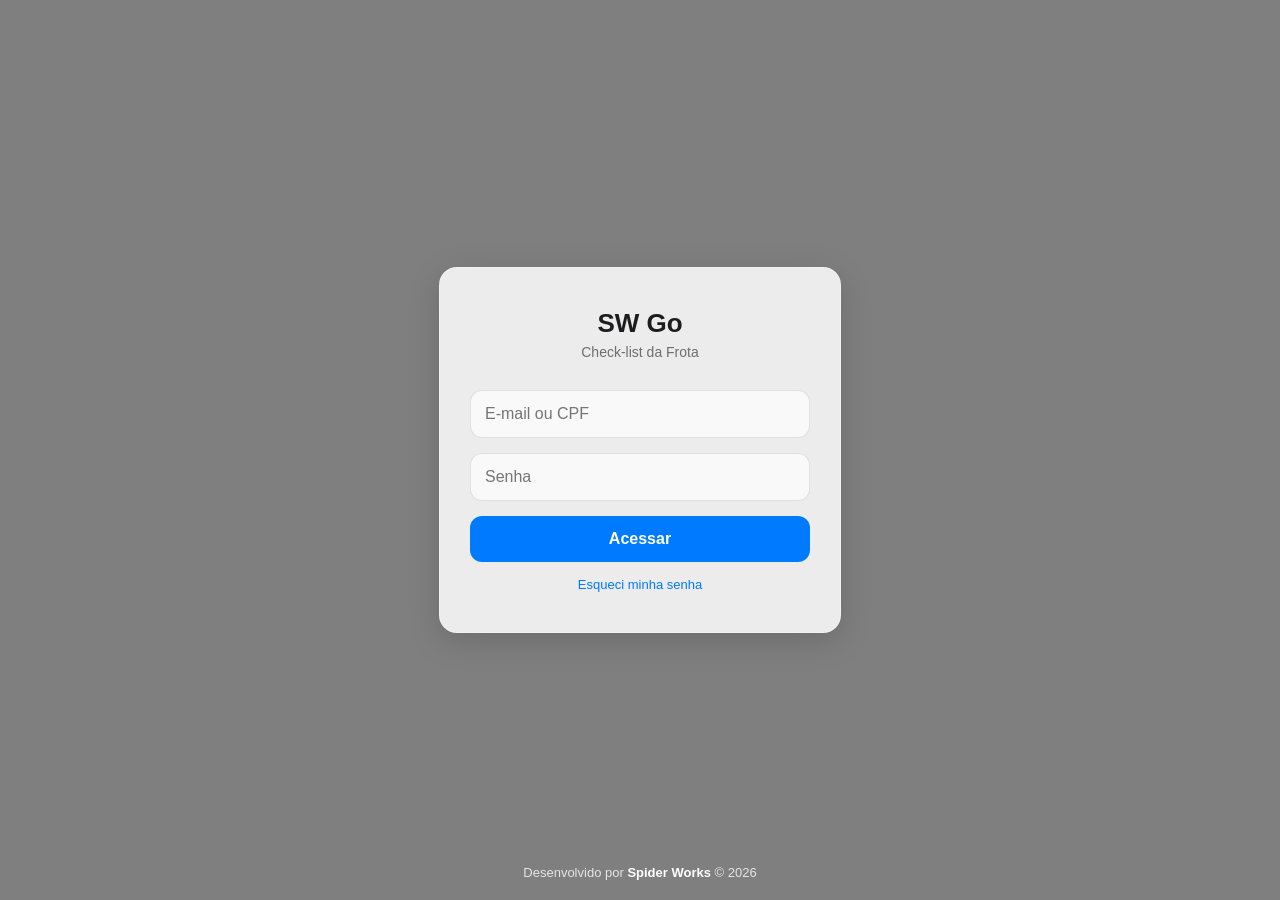
==== config_ssma.html @ 5482d2c9 "Primeira versao do projeto" ====
<!DOCTYPE html>
<html lang="pt-BR">
<head>
    <meta charset="UTF-8">
    <meta name="viewport" content="width=device-width, initial-scale=1.0, maximum-scale=1.0, user-scalable=no">
    <title>Configurações SSMA - Be8 Go</title>
    <style>
        /* Variáveis Globais de Cores (Suporte Light/Dark) */
        :root {
            --bg: #f2f2f7; --card: #ffffff; --text: #1c1c1e; --text-muted: #8e8e93; --border: #c6c6c8; --accent: #007aff; --danger: #ff3b30; --success: #34c759; --warning: #ff9500;
        }
        body.force-dark {
            --bg: #000000; --card: #1c1c1e; --text: #f2f2f7; --text-muted: #98989d; --border: #38383a; --accent: #0a84ff; --danger: #ff453a; --success: #32d74b; --warning: #ffd60a;
        }

        body { background-color: var(--bg); color: var(--text); font-family: -apple-system, BlinkMacSystemFont, "Segoe UI", Roboto, Helvetica, Arial, sans-serif; margin: 0; padding: 0; padding-bottom: 80px; transition: background-color 0.3s, color 0.3s; }
        
        .header-ssma { margin: 20px 15px; padding-bottom: 10px; border-bottom: 1px solid var(--border); display: flex; justify-content: space-between; align-items: center; }
        .header-title { font-size: 22px; font-weight: 700; color: var(--text); display: flex; align-items: center; gap: 8px; }
        
        .apple-card { background: var(--card); border-radius: 16px; padding: 20px; margin: 15px; box-shadow: 0 4px 12px rgba(0,0,0,0.05); border: 1px solid var(--border); transition: background-color 0.3s; }
        
        input[type="text"], input[type="number"], select { width: 100%; padding: 14px; margin-bottom: 15px; border-radius: 10px; border: 1px solid var(--border); background: var(--bg); color: var(--text); font-size: 15px; box-sizing: border-box; -webkit-appearance: none; transition: background-color 0.3s, color 0.3s; }
        
        .grid-validade { display: grid; grid-template-columns: 1fr 1fr; gap: 15px; }
        
        /* Botões Estilo Apple */
        .btn-apple { background: var(--accent); color: #fff; border: none; padding: 14px 20px; border-radius: 12px; font-size: 16px; font-weight: 600; cursor: pointer; transition: 0.2s; text-align: center; display: inline-block; width: 100%; box-sizing: border-box;}
        .btn-apple:active { opacity: 0.8; transform: scale(0.98); }
        .btn-apple-outline { background: transparent; border: 2px solid var(--accent); color: var(--accent); padding: 12px 20px; border-radius: 12px; font-weight: 600; cursor: pointer; transition: 0.2s; text-align: center; }
        .btn-apple-outline:active { background: rgba(0, 122, 255, 0.1); }

        /* Botões Planilha */
        .spreadsheet-actions { display: grid; grid-template-columns: 1fr 1fr 1fr; gap: 10px; margin-bottom: 15px; }
        .btn-sheet { padding: 12px; border-radius: 10px; font-weight: 600; font-size: 13px; cursor: pointer; border: 1px solid var(--border); background: var(--bg); color: var(--text); display: flex; align-items: center; justify-content: center; gap: 5px; transition: 0.2s; text-align: center;}
        .btn-sheet.import { background: rgba(52, 199, 89, 0.1); color: var(--success); border-color: var(--success); }
        .btn-sheet.export { background: rgba(0, 122, 255, 0.1); color: var(--accent); border-color: var(--accent); }
        .btn-sheet:active { opacity: 0.7; }

        @media (max-width: 600px) {
            .spreadsheet-actions { grid-template-columns: 1fr; }
        }

        /* Apple Switch Toggle */
        .switch { position: relative; display: inline-block; width: 50px; height: 30px; flex-shrink: 0; }
        .switch input { opacity: 0; width: 0; height: 0; }
        .slider { position: absolute; cursor: pointer; top: 0; left: 0; right: 0; bottom: 0; background-color: var(--border); transition: .4s; border-radius: 34px; }
        .slider:before { position: absolute; content: ""; height: 22px; width: 22px; left: 4px; bottom: 4px; background-color: white; transition: .4s; border-radius: 50%; box-shadow: 0 2px 4px rgba(0,0,0,0.2); }
        input:checked + .slider { background-color: var(--success); }
        input:checked + .slider:before { transform: translateX(20px); }

        /* Lista de Perguntas */
        .pergunta-item { display: flex; justify-content: space-between; align-items: flex-start; padding: 15px 0; border-bottom: 1px solid var(--border); gap: 15px;}
        .pergunta-item:last-child { border-bottom: none; }
        .pergunta-texto { font-size: 15px; font-weight: 600; margin-bottom: 8px; line-height: 1.3;}
        .pergunta-badges { display: flex; flex-wrap: wrap; gap: 6px; margin-top: 5px; }
        .badge { font-size: 11px; padding: 4px 8px; border-radius: 12px; font-weight: 700; text-transform: uppercase; letter-spacing: 0.5px;}
        
        .badge-mot { background: rgba(0, 122, 255, 0.15); color: var(--accent); }
        .badge-cav { background: rgba(255, 149, 0, 0.15); color: var(--warning); }
        .badge-car { background: rgba(52, 199, 89, 0.15); color: var(--success); }
        .badge-foto { background: rgba(255, 59, 48, 0.15); color: var(--danger); border: 1px solid var(--danger);}

        .form-add { background: var(--bg); padding: 20px; border-radius: 14px; border: 1px solid var(--border); margin-bottom: 10px; transition: background-color 0.3s; }
        .form-row { display: flex; align-items: center; justify-content: space-between; background: var(--card); padding: 12px 15px; border-radius: 10px; margin-bottom: 15px; border: 1px solid var(--border); transition: background-color 0.3s; }
        
        .action-btns { display: flex; gap: 8px; flex-direction: column; align-items: flex-end;}
        .btn-icon { background: var(--card); border: 1px solid var(--border); color: var(--text); padding: 8px 12px; border-radius: 8px; cursor: pointer; font-size: 13px; font-weight: 600; display: flex; align-items: center; gap: 5px; transition: 0.2s;}
        .btn-icon:hover { filter: brightness(0.9); }
        .btn-icon.edit { color: var(--accent); }
        .btn-icon.delete { color: var(--danger); border-color: rgba(255, 59, 48, 0.3); background: rgba(255, 59, 48, 0.05); }
    </style>
</head>
<body>
    <div id="menu-container"></div> <div class="container" style="max-width: 800px; margin: 0 auto;">
        
        <div class="header-ssma">
            <div class="header-title">⚙️ Painel SSMA</div>
        </div>

        <div class="apple-card">
            <h2 style="margin-top: 0; font-size: 18px;">Prazos de Validade (Dias)</h2>
            <p style="font-size: 13px; color: var(--text-muted); margin-bottom: 15px;">Defina a validade de cada checklist.</p>
            
            <input type="hidden" id="id_validade"> 
            
            <div class="grid-validade">
                <div><label>Cavalo Mecânico</label><input type="number" id="v_cavalo" placeholder="Ex: 30"></div>
                <div><label>Carreta (Padrão)</label><input type="number" id="v_padrao" placeholder="Ex: 30"></div>
                <div><label>Carreta Tanque</label><input type="number" id="v_tanque" placeholder="Ex: 15"></div>
                <div><label>Carreta Baú</label><input type="number" id="v_bau" placeholder="Ex: 30"></div>
                <div><label>Prancha</label><input type="number" id="v_prancha" placeholder="Ex: 10"></div>
                <div><label>Graneleiro</label><input type="number" id="v_graneleiro" placeholder="Ex: 30"></div>
            </div>
            <button class="btn-apple" style="background-color: var(--success);" onclick="salvarValidades()">💾 Guardar Validades</button>
        </div>

        <div class="apple-card">
            <h2 style="margin-top:0; font-size:18px;">Gestão em Massa (CSV)</h2>
            <p style="font-size:13px; color:var(--text-muted); margin-bottom: 15px;">Importe novas perguntas ou extraia o banco de dados atual para o Excel.</p>
            
            <div class="spreadsheet-actions">
                <button class="btn-sheet" onclick="exportarModeloCSV()">📥 Modelo CSV (Vazio)</button>
                <button class="btn-sheet import" onclick="document.getElementById('inputCSV').click()">📤 Importar CSV</button>
                <button class="btn-sheet export" onclick="exportarBancoCompleto()">📊 Extrair Banco Atual</button>
                
                <input type="file" id="inputCSV" style="display:none" accept=".csv" onchange="importarCSV(this)">
            </div>
        </div>

        <div class="apple-card" id="formScrollTarget">
            <h2 id="tituloFormPergunta" style="margin-top: 0; font-size: 18px;">➕ Adicionar Nova Pergunta</h2>
            <div class="form-add">
                <input type="hidden" id="edit_id_pergunta">

                <label>Texto da Pergunta</label>
                <input type="text" id="nova_pergunta" placeholder="Ex: Cintos de segurança em bom estado?">
                
                <div class="grid-validade">
                    <div>
                        <label>Categoria</label>
                        <select id="nova_categoria" onchange="verificarCategoriaCarreta()">
                            <option value="motorista">Motorista</option>
                            <option value="cavalo">Cavalo Mecânico</option>
                            <option value="carreta">Carreta</option>
                        </select>
                    </div>
                    
                    <div id="container_tipo_carreta" style="display: none;">
                        <label>Exibir em qual tipo?</label>
                        <select id="novo_tipo_carreta">
                            <option value="todos">Todas as Carretas</option>
                            <option value="tanque">Apenas Tanque</option>
                            <option value="bau">Apenas Baú / Sider</option>
                            <option value="prancha">Apenas Prancha</option>
                            <option value="graneleiro">Apenas Graneleiro</option>
                        </select>
                    </div>
                </div>

                <div class="form-row">
                    <div>
                        <strong style="display:block; font-size: 14px;">📸 Exigir Foto em caso de Falha?</strong>
                        <span style="font-size: 12px; color: var(--text-muted);">Torna o envio de foto obrigatório se marcado "Falha".</span>
                    </div>
                    <label class="switch">
                        <input type="checkbox" id="foto_obrigatoria" checked>
                        <span class="slider"></span>
                    </label>
                </div>

                <div style="display: flex; gap: 10px;">
                    <button id="btnCancelarEdicao" class="btn-apple-outline" style="flex: 1; display: none;" onclick="cancelarEdicao()">Cancelar</button>
                    <button id="btnSalvarPergunta" class="btn-apple" style="flex: 2;" onclick="salvarPergunta()">Adicionar ao Banco</button>
                </div>
            </div>
        </div>

        <div class="apple-card">
            <h2 style="margin-top: 0; font-size: 18px;">📋 Banco de Perguntas</h2>
            <p style="font-size: 13px; color: var(--text-muted); margin-bottom: 15px;">Gerencie as perguntas que aparecem no aplicativo do operador.</p>
            <div id="lista_perguntas_dinamica">
                <p style="text-align: center; color: var(--text-muted);">A carregar banco de dados...</p>
            </div>
        </div>
    </div>

    <script src="menu.js"></script>

    <script>
        const token = localStorage.getItem('pb_token');
        if (!token) { window.location.href = 'login.html'; }

        const POCKETBASE_URL = 'https://be8-be8-backend.i6qanl.easypanel.host';
        const TABELA_VALIDADE = 'site_checklist_config_validade';
        const TABELA_PERGUNTAS = 'site_checklist_banco_perguntas';
        const cabecalhosAuth = { 
            'Authorization': 'Bearer ' + token,
            'Content-Type': 'application/json'
        };

        // ==========================================
        // 1. DINÂMICA DO FORMULÁRIO (Exibir opções de Carreta)
        // ==========================================
        function verificarCategoriaCarreta() {
            const categoria = document.getElementById('nova_categoria').value;
            const containerCarreta = document.getElementById('container_tipo_carreta');
            
            if (categoria === 'carreta') {
                containerCarreta.style.display = 'block';
            } else {
                containerCarreta.style.display = 'none';
                document.getElementById('novo_tipo_carreta').value = 'todos'; 
            }
        }

        // ==========================================
        // 2. GESTÃO DAS VALIDADES
        // ==========================================
        async function carregarValidades() {
            try {
                const res = await fetch(`${POCKETBASE_URL}/api/collections/${TABELA_VALIDADE}/records?perPage=1`, { headers: cabecalhosAuth });
                const data = await res.json();
                if (data.items && data.items.length > 0) {
                    const config = data.items[0];
                    document.getElementById('id_validade').value = config.id;
                    document.getElementById('v_cavalo').value = config.dias_cavalo || '';
                    document.getElementById('v_padrao').value = config.dias_carreta || '';
                    document.getElementById('v_tanque').value = config.dias_tanque || '';
                    document.getElementById('v_bau').value = config.dias_bau || '';
                    document.getElementById('v_prancha').value = config.dias_prancha || '';
                    document.getElementById('v_graneleiro').value = config.dias_graneleiro || '';
                }
            } catch(e) { console.error("Erro validades", e); }
        }

        async function salvarValidades() {
            const idRegistro = document.getElementById('id_validade').value;
            const payload = {
                dias_cavalo: parseInt(document.getElementById('v_cavalo').value) || 30,
                dias_carreta: parseInt(document.getElementById('v_padrao').value) || 30,
                dias_tanque: parseInt(document.getElementById('v_tanque').value) || 30,
                dias_bau: parseInt(document.getElementById('v_bau').value) || 30,
                dias_prancha: parseInt(document.getElementById('v_prancha').value) || 30,
                dias_graneleiro: parseInt(document.getElementById('v_graneleiro').value) || 30,
            };

            try {
                const metodo = idRegistro ? 'PATCH' : 'POST';
                const url = idRegistro 
                    ? `${POCKETBASE_URL}/api/collections/${TABELA_VALIDADE}/records/${idRegistro}`
                    : `${POCKETBASE_URL}/api/collections/${TABELA_VALIDADE}/records`;

                const res = await fetch(url, { method: metodo, headers: cabecalhosAuth, body: JSON.stringify(payload) });
                if (res.ok) {
                    alert("✅ Validades atualizadas!");
                    carregarValidades();
                } else alert("🚨 Erro ao guardar validades.");
            } catch(e) { alert("Erro de ligação."); }
        }

        // ==========================================
        // 3. IMPORTAÇÃO E EXPORTAÇÃO CSV
        // ==========================================
        function exportarModeloCSV() {
            const colunas = "pergunta,categoria,tipo_carreta,ativo,foto_obrigatoria,ordem\n";
            const exemplo = "O motorista esta com EPI completo?,motorista,todos,true,true,1\nExtintor de incendio na validade e lacrado?,cavalo,todos,true,true,2\nValvulas do tanque sem vazamento?,carreta,tanque,true,true,3\n";
            
            const blob = new Blob([colunas + exemplo], { type: 'text/csv;charset=utf-8;' });
            const link = document.createElement("a");
            link.href = URL.createObjectURL(blob);
            link.download = "modelo_perguntas_ssma.csv";
            link.click();
        }

        async function exportarBancoCompleto() {
            try {
                const res = await fetch(`${POCKETBASE_URL}/api/collections/${TABELA_PERGUNTAS}/records?perPage=500&sort=categoria,ordem`, { headers: cabecalhosAuth });
                const data = await res.json();
                
                if (!data.items || data.items.length === 0) {
                    alert("O banco está vazio!");
                    return;
                }

                let csv = "pergunta,categoria,tipo_carreta,ativo,foto_obrigatoria,ordem\n";
                data.items.forEach(p => {
                    // Substitui quebras de linha e envolve a pergunta em aspas para evitar que vírgulas quebrem o CSV
                    const perguntaSegura = p.pergunta.replace(/"/g, '""').replace(/\n/g, ' '); 
                    csv += `"${perguntaSegura}","${p.categoria}","${p.tipo_carreta}",${p.ativo},${p.foto_obrigatoria},${p.ordem}\n`;
                });

                const blob = new Blob([csv], { type: 'text/csv;charset=utf-8;' });
                const link = document.createElement("a");
                link.href = URL.createObjectURL(blob);
                link.download = "banco_completo_perguntas_ssma.csv";
                link.click();
            } catch(e) { alert("Erro ao extrair banco."); }
        }

        async function importarCSV(input) {
            const file = input.files[0];
            if (!file) return;

            const reader = new FileReader();
            reader.onload = async (e) => {
                const linhas = e.target.result.split('\n');
                
                // Processa a partir da segunda linha (pula o cabeçalho)
                for (let i = 1; i < linhas.length; i++) {
                    if(!linhas[i].trim()) continue; 
                    
                    // Regex para lidar com vírgulas dentro de aspas no CSV
                    const dados = linhas[i].match(/(".*?"|[^",\s]+)(?=\s*,|\s*$)/g) || [];
                    if (dados.length < 5) continue;

                    const perguntaLimpa = dados[0].replace(/^"|"$/g, '').trim();

                    const payload = {
                        pergunta: perguntaLimpa,
                        categoria: dados[1].replace(/^"|"$/g, '').trim(),
                        tipo_carreta: dados[2].replace(/^"|"$/g, '').trim() || 'todos',
                        ativo: dados[3].replace(/^"|"$/g, '').trim().toLowerCase() === 'true',
                        foto_obrigatoria: dados[4].replace(/^"|"$/g, '').trim().toLowerCase() === 'true',
                        ordem: parseInt(dados[5] || '99')
                    };

                    await fetch(`${POCKETBASE_URL}/api/collections/${TABELA_PERGUNTAS}/records`, {
                        method: 'POST', headers: cabecalhosAuth, body: JSON.stringify(payload)
                    });
                }
                alert("✅ Importação de perguntas concluída com sucesso!");
                input.value = ""; 
                carregarPerguntas(); 
            };
            reader.readAsText(file);
        }

        // ==========================================
        // 4. GESTÃO DO BANCO DE PERGUNTAS (Lista, Editar, Deletar)
        // ==========================================
        let listaPerguntasGlobal = [];

        async function carregarPerguntas() {
            try {
                const res = await fetch(`${POCKETBASE_URL}/api/collections/${TABELA_PERGUNTAS}/records?perPage=500&sort=categoria,ordem`, { headers: cabecalhosAuth });
                const data = await res.json();
                const container = document.getElementById('lista_perguntas_dinamica');
                container.innerHTML = '';

                if (data.items && data.items.length > 0) {
                    listaPerguntasGlobal = data.items; 
                    
                    data.items.forEach(p => {
                        let badgeClass = 'badge-mot';
                        if (p.categoria === 'cavalo') badgeClass = 'badge-cav';
                        if (p.categoria === 'carreta') badgeClass = 'badge-car';

                        const reqFotoHTML = p.foto_obrigatoria 
                            ? `<span class="badge badge-foto">📸 Foto Obrigatória</span>` 
                            : '';

                        const itemHTML = `
                            <div class="pergunta-item">
                                <div style="flex: 1;">
                                    <div class="pergunta-texto">${p.pergunta}</div>
                                    <div class="pergunta-badges">
                                        <span class="badge ${badgeClass}">${p.categoria}</span>
                                        ${p.categoria === 'carreta' ? `<span class="badge" style="background:var(--border); color:var(--text);">Filtro: ${p.tipo_carreta}</span>` : ''}
                                        ${reqFotoHTML}
                                    </div>
                                </div>
                                <div class="action-btns">
                                    <label class="switch" style="margin-bottom: 5px;">
                                        <input type="checkbox" ${p.ativo ? 'checked' : ''} onchange="alterarStatusPergunta('${p.id}', this.checked)">
                                        <span class="slider"></span>
                                    </label>
                                    <div style="display:flex; gap: 5px;">
                                        <button class="btn-icon edit" onclick="editarPergunta('${p.id}')">✏️ Editar</button>
                                        <button class="btn-icon delete" onclick="excluirPergunta('${p.id}')">🗑️ Apagar</button>
                                    </div>
                                </div>
                            </div>
                        `;
                        container.innerHTML += itemHTML;
                    });
                } else {
                    container.innerHTML = '<p style="text-align: center; color: var(--text-muted);">Nenhuma pergunta cadastrada.</p>';
                }
            } catch(e) { console.error("Erro ao carregar perguntas", e); }
        }

        async function salvarPergunta() {
            const idEdit = document.getElementById('edit_id_pergunta').value;
            const texto = document.getElementById('nova_pergunta').value;
            const categoria = document.getElementById('nova_categoria').value;
            const tipo = document.getElementById('novo_tipo_carreta').value;
            const fotoReq = document.getElementById('foto_obrigatoria').checked;

            if(!texto) { alert("Escreva o texto da pergunta!"); return; }

            const payload = {
                pergunta: texto,
                categoria: categoria,
                tipo_carreta: categoria === 'carreta' ? tipo : 'todos',
                foto_obrigatoria: fotoReq,
                ativo: true,
                ordem: 99
            };

            try {
                const metodo = idEdit ? 'PATCH' : 'POST';
                const url = idEdit 
                    ? `${POCKETBASE_URL}/api/collections/${TABELA_PERGUNTAS}/records/${idEdit}`
                    : `${POCKETBASE_URL}/api/collections/${TABELA_PERGUNTAS}/records`;

                const res = await fetch(url, { method: metodo, headers: cabecalhosAuth, body: JSON.stringify(payload) });

                if (res.ok) {
                    cancelarEdicao(); 
                    carregarPerguntas();
                } else alert("🚨 Erro ao processar pergunta.");
            } catch(e) { alert("Erro de ligação."); }
        }

        async function alterarStatusPergunta(id, statusAtual) {
            try {
                await fetch(`${POCKETBASE_URL}/api/collections/${TABELA_PERGUNTAS}/records/${id}`, {
                    method: 'PATCH',
                    headers: cabecalhosAuth,
                    body: JSON.stringify({ ativo: statusAtual })
                });
            } catch(e) { alert("Erro ao atualizar o status no banco."); carregarPerguntas(); }
        }

        // ==========================================
        // 5. EDIÇÃO E EXCLUSÃO
        // ==========================================
        function editarPergunta(id) {
            const pergunta = listaPerguntasGlobal.find(p => p.id === id);
            if(!pergunta) return;

            document.getElementById('edit_id_pergunta').value = pergunta.id;
            document.getElementById('nova_pergunta').value = pergunta.pergunta;
            document.getElementById('nova_categoria').value = pergunta.categoria;
            verificarCategoriaCarreta(); 
            if (pergunta.categoria === 'carreta') {
                document.getElementById('novo_tipo_carreta').value = pergunta.tipo_carreta || 'todos';
            }
            document.getElementById('foto_obrigatoria').checked = pergunta.foto_obrigatoria;

            document.getElementById('tituloFormPergunta').innerText = "✏️ Editar Pergunta";
            document.getElementById('btnSalvarPergunta').innerText = "Guardar Alterações";
            document.getElementById('btnSalvarPergunta').style.backgroundColor = "var(--warning)";
            document.getElementById('btnSalvarPergunta').style.color = "#000";
            document.getElementById('btnCancelarEdicao').style.display = "block";

            document.getElementById('formScrollTarget').scrollIntoView({ behavior: 'smooth' });
        }

        function cancelarEdicao() {
            document.getElementById('edit_id_pergunta').value = '';
            document.getElementById('nova_pergunta').value = '';
            document.getElementById('nova_categoria').value = 'motorista';
            verificarCategoriaCarreta();
            document.getElementById('foto_obrigatoria').checked = true;

            document.getElementById('tituloFormPergunta').innerText = "➕ Adicionar Nova Pergunta";
            document.getElementById('btnSalvarPergunta').innerText = "Adicionar ao Banco";
            document.getElementById('btnSalvarPergunta').style.backgroundColor = "var(--accent)";
            document.getElementById('btnSalvarPergunta').style.color = "#fff";
            document.getElementById('btnCancelarEdicao').style.display = "none";
        }

        async function excluirPergunta(id) {
            if(confirm("Tem certeza que deseja APAGAR esta pergunta? Esta ação não pode ser desfeita.")) {
                try {
                    const res = await fetch(`${POCKETBASE_URL}/api/collections/${TABELA_PERGUNTAS}/records/${id}`, {
                        method: 'DELETE',
                        headers: cabecalhosAuth
                    });
                    if (res.ok) {
                        carregarPerguntas();
                    } else alert("Erro ao tentar apagar a pergunta.");
                } catch(e) { alert("Erro de ligação com o servidor."); }
            }
        }

        // Inicializa a página
        carregarValidades();
        carregarPerguntas();
        verificarCategoriaCarreta(); 
    </script>
</body>
</html>
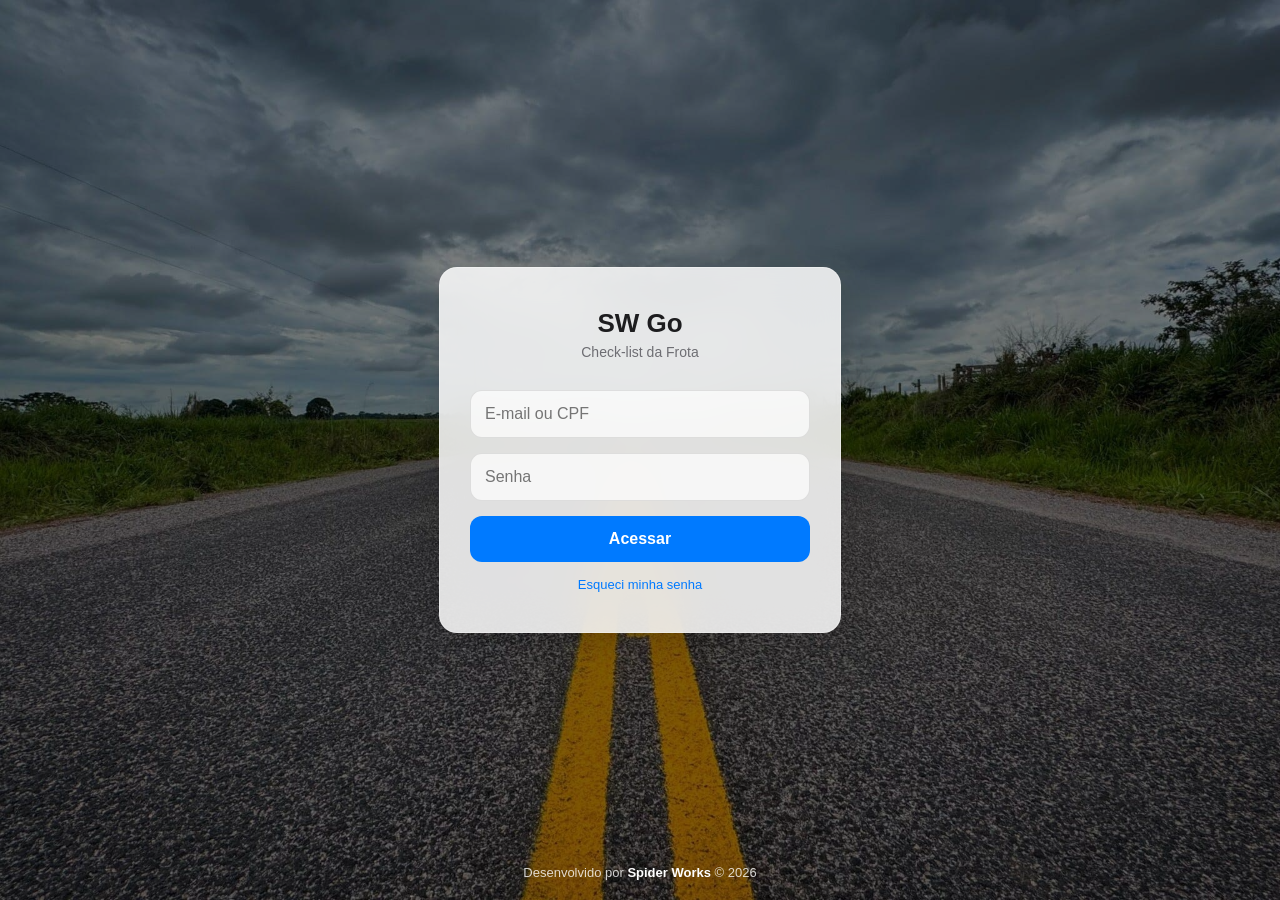
==== commit 535df0b1: "Primeira versao do projeto" ====
--- a/config_ssma.html
+++ b/config_ssma.html
@@ -5,85 +5,57 @@
     <meta name="viewport" content="width=device-width, initial-scale=1.0, maximum-scale=1.0, user-scalable=no">
     <title>Configurações SSMA - Be8 Go</title>
     <style>
-        /* Variáveis Globais de Cores (Suporte Light/Dark) */
-        :root {
-            --bg: #f2f2f7; --card: #ffffff; --text: #1c1c1e; --text-muted: #8e8e93; --border: #c6c6c8; --accent: #007aff; --danger: #ff3b30; --success: #34c759; --warning: #ff9500;
-        }
-        body.force-dark {
-            --bg: #000000; --card: #1c1c1e; --text: #f2f2f7; --text-muted: #98989d; --border: #38383a; --accent: #0a84ff; --danger: #ff453a; --success: #32d74b; --warning: #ffd60a;
-        }
-
-        body { background-color: var(--bg); color: var(--text); font-family: -apple-system, BlinkMacSystemFont, "Segoe UI", Roboto, Helvetica, Arial, sans-serif; margin: 0; padding: 0; padding-bottom: 80px; transition: background-color 0.3s, color 0.3s; }
-        
+        :root { --bg: #f2f2f7; --card: #ffffff; --text: #1c1c1e; --text-muted: #8e8e93; --border: #c6c6c8; --accent: #007aff; --danger: #ff3b30; --success: #34c759; --warning: #ff9500; }
+        body { background-color: var(--bg); color: var(--text); font-family: -apple-system, BlinkMacSystemFont, "Segoe UI", sans-serif; margin: 0; padding: 0; padding-bottom: 80px; }
         .header-ssma { margin: 20px 15px; padding-bottom: 10px; border-bottom: 1px solid var(--border); display: flex; justify-content: space-between; align-items: center; }
         .header-title { font-size: 22px; font-weight: 700; color: var(--text); display: flex; align-items: center; gap: 8px; }
-        
-        .apple-card { background: var(--card); border-radius: 16px; padding: 20px; margin: 15px; box-shadow: 0 4px 12px rgba(0,0,0,0.05); border: 1px solid var(--border); transition: background-color 0.3s; }
-        
-        input[type="text"], input[type="number"], select { width: 100%; padding: 14px; margin-bottom: 15px; border-radius: 10px; border: 1px solid var(--border); background: var(--bg); color: var(--text); font-size: 15px; box-sizing: border-box; -webkit-appearance: none; transition: background-color 0.3s, color 0.3s; }
-        
+        .apple-card { background: var(--card); border-radius: 16px; padding: 20px; margin: 15px; box-shadow: 0 4px 12px rgba(0,0,0,0.05); border: 1px solid var(--border); }
+        input[type="text"], input[type="number"], select { width: 100%; padding: 14px; margin-bottom: 15px; border-radius: 10px; border: 1px solid var(--border); background: var(--bg); color: var(--text); font-size: 15px; box-sizing: border-box; -webkit-appearance: none; }
         .grid-validade { display: grid; grid-template-columns: 1fr 1fr; gap: 15px; }
-        
-        /* Botões Estilo Apple */
         .btn-apple { background: var(--accent); color: #fff; border: none; padding: 14px 20px; border-radius: 12px; font-size: 16px; font-weight: 600; cursor: pointer; transition: 0.2s; text-align: center; display: inline-block; width: 100%; box-sizing: border-box;}
         .btn-apple:active { opacity: 0.8; transform: scale(0.98); }
-        .btn-apple-outline { background: transparent; border: 2px solid var(--accent); color: var(--accent); padding: 12px 20px; border-radius: 12px; font-weight: 600; cursor: pointer; transition: 0.2s; text-align: center; }
-        .btn-apple-outline:active { background: rgba(0, 122, 255, 0.1); }
-
-        /* Botões Planilha */
+        .btn-apple-outline { background: transparent; border: 2px solid var(--accent); color: var(--accent); padding: 12px 20px; border-radius: 12px; font-weight: 600; cursor: pointer; transition: 0.2s; width: 100%; box-sizing: border-box;}
         .spreadsheet-actions { display: grid; grid-template-columns: 1fr 1fr 1fr; gap: 10px; margin-bottom: 15px; }
-        .btn-sheet { padding: 12px; border-radius: 10px; font-weight: 600; font-size: 13px; cursor: pointer; border: 1px solid var(--border); background: var(--bg); color: var(--text); display: flex; align-items: center; justify-content: center; gap: 5px; transition: 0.2s; text-align: center;}
+        .btn-sheet { padding: 12px; border-radius: 10px; font-weight: 600; font-size: 13px; cursor: pointer; border: 1px solid var(--border); background: var(--bg); color: var(--text); display: flex; align-items: center; justify-content: center; gap: 5px;}
         .btn-sheet.import { background: rgba(52, 199, 89, 0.1); color: var(--success); border-color: var(--success); }
         .btn-sheet.export { background: rgba(0, 122, 255, 0.1); color: var(--accent); border-color: var(--accent); }
-        .btn-sheet:active { opacity: 0.7; }
-
-        @media (max-width: 600px) {
-            .spreadsheet-actions { grid-template-columns: 1fr; }
-        }
-
-        /* Apple Switch Toggle */
-        .switch { position: relative; display: inline-block; width: 50px; height: 30px; flex-shrink: 0; }
+        .switch { position: relative; display: inline-block; width: 44px; height: 26px; flex-shrink: 0; }
         .switch input { opacity: 0; width: 0; height: 0; }
         .slider { position: absolute; cursor: pointer; top: 0; left: 0; right: 0; bottom: 0; background-color: var(--border); transition: .4s; border-radius: 34px; }
-        .slider:before { position: absolute; content: ""; height: 22px; width: 22px; left: 4px; bottom: 4px; background-color: white; transition: .4s; border-radius: 50%; box-shadow: 0 2px 4px rgba(0,0,0,0.2); }
+        .slider:before { position: absolute; content: ""; height: 18px; width: 18px; left: 4px; bottom: 4px; background-color: white; transition: .4s; border-radius: 50%; box-shadow: 0 2px 4px rgba(0,0,0,0.2); }
         input:checked + .slider { background-color: var(--success); }
-        input:checked + .slider:before { transform: translateX(20px); }
-
-        /* Lista de Perguntas */
-        .pergunta-item { display: flex; justify-content: space-between; align-items: flex-start; padding: 15px 0; border-bottom: 1px solid var(--border); gap: 15px;}
+        input:checked + .slider:before { transform: translateX(18px); }
+        .switch-critica input:checked + .slider { background-color: var(--danger); } 
+        .switch-critica input:not(:checked) + .slider { background-color: var(--warning); } 
+        .pergunta-item { display: flex; flex-direction: column; padding: 15px 0; border-bottom: 1px solid var(--border); gap: 10px;}
         .pergunta-item:last-child { border-bottom: none; }
-        .pergunta-texto { font-size: 15px; font-weight: 600; margin-bottom: 8px; line-height: 1.3;}
-        .pergunta-badges { display: flex; flex-wrap: wrap; gap: 6px; margin-top: 5px; }
+        .pergunta-texto { font-size: 15px; font-weight: 600; margin-bottom: 5px; line-height: 1.3;}
+        .pergunta-badges { display: flex; flex-wrap: wrap; gap: 6px; margin-bottom: 5px; }
         .badge { font-size: 11px; padding: 4px 8px; border-radius: 12px; font-weight: 700; text-transform: uppercase; letter-spacing: 0.5px;}
-        
         .badge-mot { background: rgba(0, 122, 255, 0.15); color: var(--accent); }
         .badge-cav { background: rgba(255, 149, 0, 0.15); color: var(--warning); }
         .badge-car { background: rgba(52, 199, 89, 0.15); color: var(--success); }
         .badge-foto { background: rgba(255, 59, 48, 0.15); color: var(--danger); border: 1px solid var(--danger);}
-
-        .form-add { background: var(--bg); padding: 20px; border-radius: 14px; border: 1px solid var(--border); margin-bottom: 10px; transition: background-color 0.3s; }
-        .form-row { display: flex; align-items: center; justify-content: space-between; background: var(--card); padding: 12px 15px; border-radius: 10px; margin-bottom: 15px; border: 1px solid var(--border); transition: background-color 0.3s; }
-        
-        .action-btns { display: flex; gap: 8px; flex-direction: column; align-items: flex-end;}
-        .btn-icon { background: var(--card); border: 1px solid var(--border); color: var(--text); padding: 8px 12px; border-radius: 8px; cursor: pointer; font-size: 13px; font-weight: 600; display: flex; align-items: center; gap: 5px; transition: 0.2s;}
-        .btn-icon:hover { filter: brightness(0.9); }
+        .action-btns { display: flex; flex-direction: row; align-items: center; justify-content: flex-end; gap: 12px; flex-wrap: wrap; border-top: 1px dashed var(--border); padding-top: 12px; margin-top: 5px; }
+        .toggle-group { display: flex; align-items: center; gap: 5px; }
+        .toggle-label { font-size: 11px; font-weight: 700; color: var(--text-muted); text-transform: uppercase; }
+        .btn-icon { background: var(--card); border: 1px solid var(--border); color: var(--text); padding: 6px 12px; border-radius: 8px; cursor: pointer; font-size: 13px; font-weight: 600; display: flex; align-items: center; gap: 5px;}
         .btn-icon.edit { color: var(--accent); }
         .btn-icon.delete { color: var(--danger); border-color: rgba(255, 59, 48, 0.3); background: rgba(255, 59, 48, 0.05); }
+        .form-add { background: var(--bg); padding: 20px; border-radius: 14px; border: 1px solid var(--border); margin-bottom: 10px; }
+        .form-row { display: flex; align-items: center; justify-content: space-between; background: var(--card); padding: 12px 15px; border-radius: 10px; margin-bottom: 15px; border: 1px solid var(--border); }
     </style>
 </head>
 <body>
-    <div id="menu-container"></div> <div class="container" style="max-width: 800px; margin: 0 auto;">
+    <div id="menu-container"></div> 
+    
+    <div class="container" style="max-width: 800px; margin: 0 auto;">
         
-        <div class="header-ssma">
-            <div class="header-title">⚙️ Painel SSMA</div>
-        </div>
+        <div class="header-ssma"><div class="header-title">⚙️ Painel SSMA</div></div>
 
         <div class="apple-card">
             <h2 style="margin-top: 0; font-size: 18px;">Prazos de Validade (Dias)</h2>
-            <p style="font-size: 13px; color: var(--text-muted); margin-bottom: 15px;">Defina a validade de cada checklist.</p>
-            
             <input type="hidden" id="id_validade"> 
-            
             <div class="grid-validade">
                 <div><label>Cavalo Mecânico</label><input type="number" id="v_cavalo" placeholder="Ex: 30"></div>
                 <div><label>Carreta (Padrão)</label><input type="number" id="v_padrao" placeholder="Ex: 30"></div>
@@ -97,13 +69,10 @@
 
         <div class="apple-card">
             <h2 style="margin-top:0; font-size:18px;">Gestão em Massa (CSV)</h2>
-            <p style="font-size:13px; color:var(--text-muted); margin-bottom: 15px;">Importe novas perguntas ou extraia o banco de dados atual para o Excel.</p>
-            
             <div class="spreadsheet-actions">
-                <button class="btn-sheet" onclick="exportarModeloCSV()">📥 Modelo CSV (Vazio)</button>
+                <button class="btn-sheet" onclick="exportarModeloCSV()">📥 Modelo CSV</button>
                 <button class="btn-sheet import" onclick="document.getElementById('inputCSV').click()">📤 Importar CSV</button>
-                <button class="btn-sheet export" onclick="exportarBancoCompleto()">📊 Extrair Banco Atual</button>
-                
+                <button class="btn-sheet export" onclick="exportarBancoCompleto()">📊 Extrair Banco</button>
                 <input type="file" id="inputCSV" style="display:none" accept=".csv" onchange="importarCSV(this)">
             </div>
         </div>
@@ -112,7 +81,6 @@
             <h2 id="tituloFormPergunta" style="margin-top: 0; font-size: 18px;">➕ Adicionar Nova Pergunta</h2>
             <div class="form-add">
                 <input type="hidden" id="edit_id_pergunta">
-
                 <label>Texto da Pergunta</label>
                 <input type="text" id="nova_pergunta" placeholder="Ex: Cintos de segurança em bom estado?">
                 
@@ -125,7 +93,6 @@
                             <option value="carreta">Carreta</option>
                         </select>
                     </div>
-                    
                     <div id="container_tipo_carreta" style="display: none;">
                         <label>Exibir em qual tipo?</label>
                         <select id="novo_tipo_carreta">
@@ -140,13 +107,18 @@
 
                 <div class="form-row">
                     <div>
-                        <strong style="display:block; font-size: 14px;">📸 Exigir Foto em caso de Falha?</strong>
-                        <span style="font-size: 12px; color: var(--text-muted);">Torna o envio de foto obrigatório se marcado "Falha".</span>
+                        <strong style="display:block; font-size: 14px;">📸 Exigir Foto?</strong>
+                        <span style="font-size: 12px; color: var(--text-muted);">Obrigatória em caso de falha.</span>
                     </div>
-                    <label class="switch">
-                        <input type="checkbox" id="foto_obrigatoria" checked>
-                        <span class="slider"></span>
-                    </label>
+                    <label class="switch"><input type="checkbox" id="foto_obrigatoria" checked><span class="slider"></span></label>
+                </div>
+
+                <div class="form-row" style="border-left: 4px solid var(--danger);">
+                    <div>
+                        <strong style="display:block; font-size: 14px;">🚨 Falha Crítica?</strong>
+                        <span style="font-size: 12px; color: var(--text-muted);">Ativado = Reprova. Desativado = Ressalva.</span>
+                    </div>
+                    <label class="switch switch-critica"><input type="checkbox" id="reprova_automatico" checked><span class="slider"></span></label>
                 </div>
 
                 <div style="display: flex; gap: 10px;">
@@ -158,10 +130,7 @@
 
         <div class="apple-card">
             <h2 style="margin-top: 0; font-size: 18px;">📋 Banco de Perguntas</h2>
-            <p style="font-size: 13px; color: var(--text-muted); margin-bottom: 15px;">Gerencie as perguntas que aparecem no aplicativo do operador.</p>
-            <div id="lista_perguntas_dinamica">
-                <p style="text-align: center; color: var(--text-muted);">A carregar banco de dados...</p>
-            </div>
+            <div id="lista_perguntas_dinamica"><p style="text-align: center;">A carregar banco de dados...</p></div>
         </div>
     </div>
 
@@ -174,49 +143,34 @@
         const POCKETBASE_URL = 'https://be8-be8-backend.i6qanl.easypanel.host';
         const TABELA_VALIDADE = 'site_checklist_config_validade';
         const TABELA_PERGUNTAS = 'site_checklist_banco_perguntas';
-        const cabecalhosAuth = { 
-            'Authorization': 'Bearer ' + token,
-            'Content-Type': 'application/json'
-        };
-
-        // ==========================================
-        // 1. DINÂMICA DO FORMULÁRIO (Exibir opções de Carreta)
-        // ==========================================
+        const cabecalhosAuth = { 'Authorization': 'Bearer ' + token, 'Content-Type': 'application/json' };
+
         function verificarCategoriaCarreta() {
-            const categoria = document.getElementById('nova_categoria').value;
-            const containerCarreta = document.getElementById('container_tipo_carreta');
-            
-            if (categoria === 'carreta') {
-                containerCarreta.style.display = 'block';
-            } else {
-                containerCarreta.style.display = 'none';
-                document.getElementById('novo_tipo_carreta').value = 'todos'; 
-            }
-        }
-
-        // ==========================================
-        // 2. GESTÃO DAS VALIDADES
-        // ==========================================
+            const cat = document.getElementById('nova_categoria').value;
+            document.getElementById('container_tipo_carreta').style.display = cat === 'carreta' ? 'block' : 'none';
+            if(cat !== 'carreta') document.getElementById('novo_tipo_carreta').value = 'todos'; 
+        }
+
         async function carregarValidades() {
             try {
                 const res = await fetch(`${POCKETBASE_URL}/api/collections/${TABELA_VALIDADE}/records?perPage=1`, { headers: cabecalhosAuth });
                 const data = await res.json();
-                if (data.items && data.items.length > 0) {
-                    const config = data.items[0];
-                    document.getElementById('id_validade').value = config.id;
-                    document.getElementById('v_cavalo').value = config.dias_cavalo || '';
-                    document.getElementById('v_padrao').value = config.dias_carreta || '';
-                    document.getElementById('v_tanque').value = config.dias_tanque || '';
-                    document.getElementById('v_bau').value = config.dias_bau || '';
-                    document.getElementById('v_prancha').value = config.dias_prancha || '';
-                    document.getElementById('v_graneleiro').value = config.dias_graneleiro || '';
+                if (data.items?.length > 0) {
+                    const c = data.items[0];
+                    document.getElementById('id_validade').value = c.id;
+                    document.getElementById('v_cavalo').value = c.dias_cavalo || '';
+                    document.getElementById('v_padrao').value = c.dias_carreta || '';
+                    document.getElementById('v_tanque').value = c.dias_tanque || '';
+                    document.getElementById('v_bau').value = c.dias_bau || '';
+                    document.getElementById('v_prancha').value = c.dias_prancha || '';
+                    document.getElementById('v_graneleiro').value = c.dias_graneleiro || '';
                 }
-            } catch(e) { console.error("Erro validades", e); }
+            } catch(e) {}
         }
 
         async function salvarValidades() {
-            const idRegistro = document.getElementById('id_validade').value;
-            const payload = {
+            const id = document.getElementById('id_validade').value;
+            const p = {
                 dias_cavalo: parseInt(document.getElementById('v_cavalo').value) || 30,
                 dias_carreta: parseInt(document.getElementById('v_padrao').value) || 30,
                 dias_tanque: parseInt(document.getElementById('v_tanque').value) || 30,
@@ -224,108 +178,25 @@
                 dias_prancha: parseInt(document.getElementById('v_prancha').value) || 30,
                 dias_graneleiro: parseInt(document.getElementById('v_graneleiro').value) || 30,
             };
-
-            try {
-                const metodo = idRegistro ? 'PATCH' : 'POST';
-                const url = idRegistro 
-                    ? `${POCKETBASE_URL}/api/collections/${TABELA_VALIDADE}/records/${idRegistro}`
-                    : `${POCKETBASE_URL}/api/collections/${TABELA_VALIDADE}/records`;
-
-                const res = await fetch(url, { method: metodo, headers: cabecalhosAuth, body: JSON.stringify(payload) });
-                if (res.ok) {
-                    alert("✅ Validades atualizadas!");
-                    carregarValidades();
-                } else alert("🚨 Erro ao guardar validades.");
-            } catch(e) { alert("Erro de ligação."); }
-        }
-
-        // ==========================================
-        // 3. IMPORTAÇÃO E EXPORTAÇÃO CSV
-        // ==========================================
-        function exportarModeloCSV() {
-            const colunas = "pergunta,categoria,tipo_carreta,ativo,foto_obrigatoria,ordem\n";
-            const exemplo = "O motorista esta com EPI completo?,motorista,todos,true,true,1\nExtintor de incendio na validade e lacrado?,cavalo,todos,true,true,2\nValvulas do tanque sem vazamento?,carreta,tanque,true,true,3\n";
-            
-            const blob = new Blob([colunas + exemplo], { type: 'text/csv;charset=utf-8;' });
-            const link = document.createElement("a");
-            link.href = URL.createObjectURL(blob);
-            link.download = "modelo_perguntas_ssma.csv";
-            link.click();
-        }
-
-        async function exportarBancoCompleto() {
+            const url = id ? `${POCKETBASE_URL}/api/collections/${TABELA_VALIDADE}/records/${id}` : `${POCKETBASE_URL}/api/collections/${TABELA_VALIDADE}/records`;
+            await fetch(url, { method: id ? 'PATCH' : 'POST', headers: cabecalhosAuth, body: JSON.stringify(p) });
+            alert("✅ Validades atualizadas!"); carregarValidades();
+        }
+
+        let listaPerguntasGlobal = [];
+
+        // FUNÇÃO CARREGAR PERGUNTAS COM DIAGNÓSTICO DE ERRO NA TELA
+        async function carregarPerguntas() {
+            const container = document.getElementById('lista_perguntas_dinamica');
             try {
                 const res = await fetch(`${POCKETBASE_URL}/api/collections/${TABELA_PERGUNTAS}/records?perPage=500&sort=categoria,ordem`, { headers: cabecalhosAuth });
+                
+                if (!res.ok) {
+                    const err = await res.json();
+                    throw new Error("Resposta da API: " + JSON.stringify(err));
+                }
+
                 const data = await res.json();
-                
-                if (!data.items || data.items.length === 0) {
-                    alert("O banco está vazio!");
-                    return;
-                }
-
-                let csv = "pergunta,categoria,tipo_carreta,ativo,foto_obrigatoria,ordem\n";
-                data.items.forEach(p => {
-                    // Substitui quebras de linha e envolve a pergunta em aspas para evitar que vírgulas quebrem o CSV
-                    const perguntaSegura = p.pergunta.replace(/"/g, '""').replace(/\n/g, ' '); 
-                    csv += `"${perguntaSegura}","${p.categoria}","${p.tipo_carreta}",${p.ativo},${p.foto_obrigatoria},${p.ordem}\n`;
-                });
-
-                const blob = new Blob([csv], { type: 'text/csv;charset=utf-8;' });
-                const link = document.createElement("a");
-                link.href = URL.createObjectURL(blob);
-                link.download = "banco_completo_perguntas_ssma.csv";
-                link.click();
-            } catch(e) { alert("Erro ao extrair banco."); }
-        }
-
-        async function importarCSV(input) {
-            const file = input.files[0];
-            if (!file) return;
-
-            const reader = new FileReader();
-            reader.onload = async (e) => {
-                const linhas = e.target.result.split('\n');
-                
-                // Processa a partir da segunda linha (pula o cabeçalho)
-                for (let i = 1; i < linhas.length; i++) {
-                    if(!linhas[i].trim()) continue; 
-                    
-                    // Regex para lidar com vírgulas dentro de aspas no CSV
-                    const dados = linhas[i].match(/(".*?"|[^",\s]+)(?=\s*,|\s*$)/g) || [];
-                    if (dados.length < 5) continue;
-
-                    const perguntaLimpa = dados[0].replace(/^"|"$/g, '').trim();
-
-                    const payload = {
-                        pergunta: perguntaLimpa,
-                        categoria: dados[1].replace(/^"|"$/g, '').trim(),
-                        tipo_carreta: dados[2].replace(/^"|"$/g, '').trim() || 'todos',
-                        ativo: dados[3].replace(/^"|"$/g, '').trim().toLowerCase() === 'true',
-                        foto_obrigatoria: dados[4].replace(/^"|"$/g, '').trim().toLowerCase() === 'true',
-                        ordem: parseInt(dados[5] || '99')
-                    };
-
-                    await fetch(`${POCKETBASE_URL}/api/collections/${TABELA_PERGUNTAS}/records`, {
-                        method: 'POST', headers: cabecalhosAuth, body: JSON.stringify(payload)
-                    });
-                }
-                alert("✅ Importação de perguntas concluída com sucesso!");
-                input.value = ""; 
-                carregarPerguntas(); 
-            };
-            reader.readAsText(file);
-        }
-
-        // ==========================================
-        // 4. GESTÃO DO BANCO DE PERGUNTAS (Lista, Editar, Deletar)
-        // ==========================================
-        let listaPerguntasGlobal = [];
-
-        async function carregarPerguntas() {
-            try {
-                const res = await fetch(`${POCKETBASE_URL}/api/collections/${TABELA_PERGUNTAS}/records?perPage=500&sort=categoria,ordem`, { headers: cabecalhosAuth });
-                const data = await res.json();
-                const container = document.getElementById('lista_perguntas_dinamica');
                 container.innerHTML = '';
 
                 if (data.items && data.items.length > 0) {
@@ -336,38 +207,53 @@
                         if (p.categoria === 'cavalo') badgeClass = 'badge-cav';
                         if (p.categoria === 'carreta') badgeClass = 'badge-car';
 
-                        const reqFotoHTML = p.foto_obrigatoria 
-                            ? `<span class="badge badge-foto">📸 Foto Obrigatória</span>` 
-                            : '';
-
                         const itemHTML = `
                             <div class="pergunta-item">
-                                <div style="flex: 1;">
+                                <div>
                                     <div class="pergunta-texto">${p.pergunta}</div>
                                     <div class="pergunta-badges">
                                         <span class="badge ${badgeClass}">${p.categoria}</span>
                                         ${p.categoria === 'carreta' ? `<span class="badge" style="background:var(--border); color:var(--text);">Filtro: ${p.tipo_carreta}</span>` : ''}
-                                        ${reqFotoHTML}
+                                        ${p.foto_obrigatoria ? `<span class="badge badge-foto">📸 Foto Obrigatória</span>` : ''}
                                     </div>
                                 </div>
+                                
                                 <div class="action-btns">
-                                    <label class="switch" style="margin-bottom: 5px;">
-                                        <input type="checkbox" ${p.ativo ? 'checked' : ''} onchange="alterarStatusPergunta('${p.id}', this.checked)">
-                                        <span class="slider"></span>
-                                    </label>
-                                    <div style="display:flex; gap: 5px;">
-                                        <button class="btn-icon edit" onclick="editarPergunta('${p.id}')">✏️ Editar</button>
-                                        <button class="btn-icon delete" onclick="excluirPergunta('${p.id}')">🗑️ Apagar</button>
+                                    <div class="toggle-group">
+                                        <span class="toggle-label">Ativo</span>
+                                        <label class="switch">
+                                            <input type="checkbox" ${p.ativo ? 'checked' : ''} onchange="alterarStatus('${p.id}', this.checked)">
+                                            <span class="slider"></span>
+                                        </label>
                                     </div>
+
+                                    <div class="toggle-group" style="margin-left: 10px;">
+                                        <span class="toggle-label">Crítica</span>
+                                        <label class="switch switch-critica" title="Crítica = Vermelho | Ressalva = Laranja">
+                                            <input type="checkbox" ${p.reprova_automatico !== false ? 'checked' : ''} onchange="alterarCriticidade('${p.id}', this.checked)">
+                                            <span class="slider"></span>
+                                        </label>
+                                    </div>
+
+                                    <button class="btn-icon edit" style="margin-left: auto;" onclick="editarPergunta('${p.id}')">✏️ Editar</button>
+                                    <button class="btn-icon delete" onclick="excluirPergunta('${p.id}')">🗑️ Apagar</button>
                                 </div>
                             </div>
                         `;
                         container.innerHTML += itemHTML;
                     });
                 } else {
-                    container.innerHTML = '<p style="text-align: center; color: var(--text-muted);">Nenhuma pergunta cadastrada.</p>';
+                    container.innerHTML = '<p style="text-align: center; color: var(--text-muted);">Nenhuma pergunta cadastrada no banco.</p>';
                 }
-            } catch(e) { console.error("Erro ao carregar perguntas", e); }
+            } catch(e) { 
+                console.error(e);
+                container.innerHTML = `
+                    <div style="background: rgba(255, 59, 48, 0.1); padding: 20px; border-radius: 12px; border: 1px solid var(--danger); text-align: center;">
+                        <h4 style="color: var(--danger); margin-top:0;">🚨 Erro ao carregar dados!</h4>
+                        <p style="font-size: 13px; color: var(--text);">${e.message}</p>
+                        <p style="font-size: 12px; color: var(--text-muted); margin-bottom:0;">Verifique se a coluna <strong>reprova_automatico</strong> foi criada corretamente no PocketBase.</p>
+                    </div>`;
+            }
         }
 
         async function salvarPergunta() {
@@ -375,101 +261,58 @@
             const texto = document.getElementById('nova_pergunta').value;
             const categoria = document.getElementById('nova_categoria').value;
             const tipo = document.getElementById('novo_tipo_carreta').value;
-            const fotoReq = document.getElementById('foto_obrigatoria').checked;
+            const fotoReq = document.getElementById('foto_obrigatoria').checked === true;
+            const reprovaAuto = document.getElementById('reprova_automatico').checked === true;
 
             if(!texto) { alert("Escreva o texto da pergunta!"); return; }
 
             const payload = {
-                pergunta: texto,
-                categoria: categoria,
-                tipo_carreta: categoria === 'carreta' ? tipo : 'todos',
-                foto_obrigatoria: fotoReq,
-                ativo: true,
-                ordem: 99
+                pergunta: texto, categoria: categoria, tipo_carreta: categoria === 'carreta' ? tipo : 'todos',
+                foto_obrigatoria: fotoReq, reprova_automatico: reprovaAuto, ativo: true, ordem: 99
             };
 
             try {
-                const metodo = idEdit ? 'PATCH' : 'POST';
-                const url = idEdit 
-                    ? `${POCKETBASE_URL}/api/collections/${TABELA_PERGUNTAS}/records/${idEdit}`
-                    : `${POCKETBASE_URL}/api/collections/${TABELA_PERGUNTAS}/records`;
-
-                const res = await fetch(url, { method: metodo, headers: cabecalhosAuth, body: JSON.stringify(payload) });
-
-                if (res.ok) {
-                    cancelarEdicao(); 
-                    carregarPerguntas();
-                } else alert("🚨 Erro ao processar pergunta.");
+                const url = idEdit ? `${POCKETBASE_URL}/api/collections/${TABELA_PERGUNTAS}/records/${idEdit}` : `${POCKETBASE_URL}/api/collections/${TABELA_PERGUNTAS}/records`;
+                const res = await fetch(url, { method: idEdit ? 'PATCH' : 'POST', headers: cabecalhosAuth, body: JSON.stringify(payload) });
+
+                if (res.ok) { cancelarEdicao(); carregarPerguntas(); } 
+                else { const err = await res.json(); alert("🚨 Erro da API: " + JSON.stringify(err)); }
             } catch(e) { alert("Erro de ligação."); }
         }
 
-        async function alterarStatusPergunta(id, statusAtual) {
+        async function alterarStatus(id, statusAtual) {
+            try { await fetch(`${POCKETBASE_URL}/api/collections/${TABELA_PERGUNTAS}/records/${id}`, { method: 'PATCH', headers: cabecalhosAuth, body: JSON.stringify({ ativo: statusAtual }) }); } 
+            catch(e) { alert("Erro ao atualizar."); carregarPerguntas(); }
+        }
+
+        async function alterarCriticidade(id, isCritica) {
             try {
-                await fetch(`${POCKETBASE_URL}/api/collections/${TABELA_PERGUNTAS}/records/${id}`, {
-                    method: 'PATCH',
-                    headers: cabecalhosAuth,
-                    body: JSON.stringify({ ativo: statusAtual })
-                });
-            } catch(e) { alert("Erro ao atualizar o status no banco."); carregarPerguntas(); }
-        }
-
-        // ==========================================
-        // 5. EDIÇÃO E EXCLUSÃO
-        // ==========================================
+                const res = await fetch(`${POCKETBASE_URL}/api/collections/${TABELA_PERGUNTAS}/records/${id}`, { method: 'PATCH', headers: cabecalhosAuth, body: JSON.stringify({ reprova_automatico: isCritica === true }) });
+                if(!res.ok) { const err = await res.json(); alert("Erro da API: " + JSON.stringify(err)); }
+                carregarPerguntas(); 
+            } catch(e) { alert("Erro de conexão."); carregarPerguntas(); }
+        }
+
         function editarPergunta(id) {
-            const pergunta = listaPerguntasGlobal.find(p => p.id === id);
-            if(!pergunta) return;
-
-            document.getElementById('edit_id_pergunta').value = pergunta.id;
-            document.getElementById('nova_pergunta').value = pergunta.pergunta;
-            document.getElementById('nova_categoria').value = pergunta.categoria;
-            verificarCategoriaCarreta(); 
-            if (pergunta.categoria === 'carreta') {
-                document.getElementById('novo_tipo_carreta').value = pergunta.tipo_carreta || 'todos';
-            }
-            document.getElementById('foto_obrigatoria').checked = pergunta.foto_obrigatoria;
-
-            document.getElementById('tituloFormPergunta').innerText = "✏️ Editar Pergunta";
-            document.getElementById('btnSalvarPergunta').innerText = "Guardar Alterações";
-            document.getElementById('btnSalvarPergunta').style.backgroundColor = "var(--warning)";
-            document.getElementById('btnSalvarPergunta').style.color = "#000";
-            document.getElementById('btnCancelarEdicao').style.display = "block";
-
-            document.getElementById('formScrollTarget').scrollIntoView({ behavior: 'smooth' });
+            const p = listaPerguntasGlobal.find(x => x.id === id);
+            if(!p) return;
+            document.getElementById('edit_id_pergunta').value = p.id; document.getElementById('nova_pergunta').value = p.pergunta;
+            document.getElementById('nova_categoria').value = p.categoria; verificarCategoriaCarreta(); 
+            if (p.categoria === 'carreta') document.getElementById('novo_tipo_carreta').value = p.tipo_carreta || 'todos';
+            document.getElementById('foto_obrigatoria').checked = p.foto_obrigatoria === true;
+            document.getElementById('reprova_automatico').checked = p.reprova_automatico !== false;
+            document.getElementById('tituloFormPergunta').innerText = "✏️ Editar Pergunta"; document.getElementById('btnSalvarPergunta').innerText = "Guardar Alterações";
+            document.getElementById('btnCancelarEdicao').style.display = "block"; document.getElementById('formScrollTarget').scrollIntoView({ behavior: 'smooth' });
         }
 
         function cancelarEdicao() {
-            document.getElementById('edit_id_pergunta').value = '';
-            document.getElementById('nova_pergunta').value = '';
-            document.getElementById('nova_categoria').value = 'motorista';
-            verificarCategoriaCarreta();
-            document.getElementById('foto_obrigatoria').checked = true;
-
-            document.getElementById('tituloFormPergunta').innerText = "➕ Adicionar Nova Pergunta";
-            document.getElementById('btnSalvarPergunta').innerText = "Adicionar ao Banco";
-            document.getElementById('btnSalvarPergunta').style.backgroundColor = "var(--accent)";
-            document.getElementById('btnSalvarPergunta').style.color = "#fff";
-            document.getElementById('btnCancelarEdicao').style.display = "none";
-        }
-
-        async function excluirPergunta(id) {
-            if(confirm("Tem certeza que deseja APAGAR esta pergunta? Esta ação não pode ser desfeita.")) {
-                try {
-                    const res = await fetch(`${POCKETBASE_URL}/api/collections/${TABELA_PERGUNTAS}/records/${id}`, {
-                        method: 'DELETE',
-                        headers: cabecalhosAuth
-                    });
-                    if (res.ok) {
-                        carregarPerguntas();
-                    } else alert("Erro ao tentar apagar a pergunta.");
-                } catch(e) { alert("Erro de ligação com o servidor."); }
-            }
-        }
-
-        // Inicializa a página
-        carregarValidades();
-        carregarPerguntas();
-        verificarCategoriaCarreta(); 
+            document.getElementById('edit_id_pergunta').value = ''; document.getElementById('nova_pergunta').value = ''; document.getElementById('foto_obrigatoria').checked = true; document.getElementById('reprova_automatico').checked = true;
+            document.getElementById('tituloFormPergunta').innerText = "➕ Adicionar Nova Pergunta"; document.getElementById('btnSalvarPergunta').innerText = "Adicionar ao Banco"; document.getElementById('btnCancelarEdicao').style.display = "none";
+        }
+
+        async function excluirPergunta(id) { if(confirm("Apagar esta pergunta?")) { await fetch(`${POCKETBASE_URL}/api/collections/${TABELA_PERGUNTAS}/records/${id}`, { method: 'DELETE', headers: cabecalhosAuth }); carregarPerguntas(); } }
+
+        carregarValidades(); carregarPerguntas(); verificarCategoriaCarreta(); 
     </script>
 </body>
 </html>
